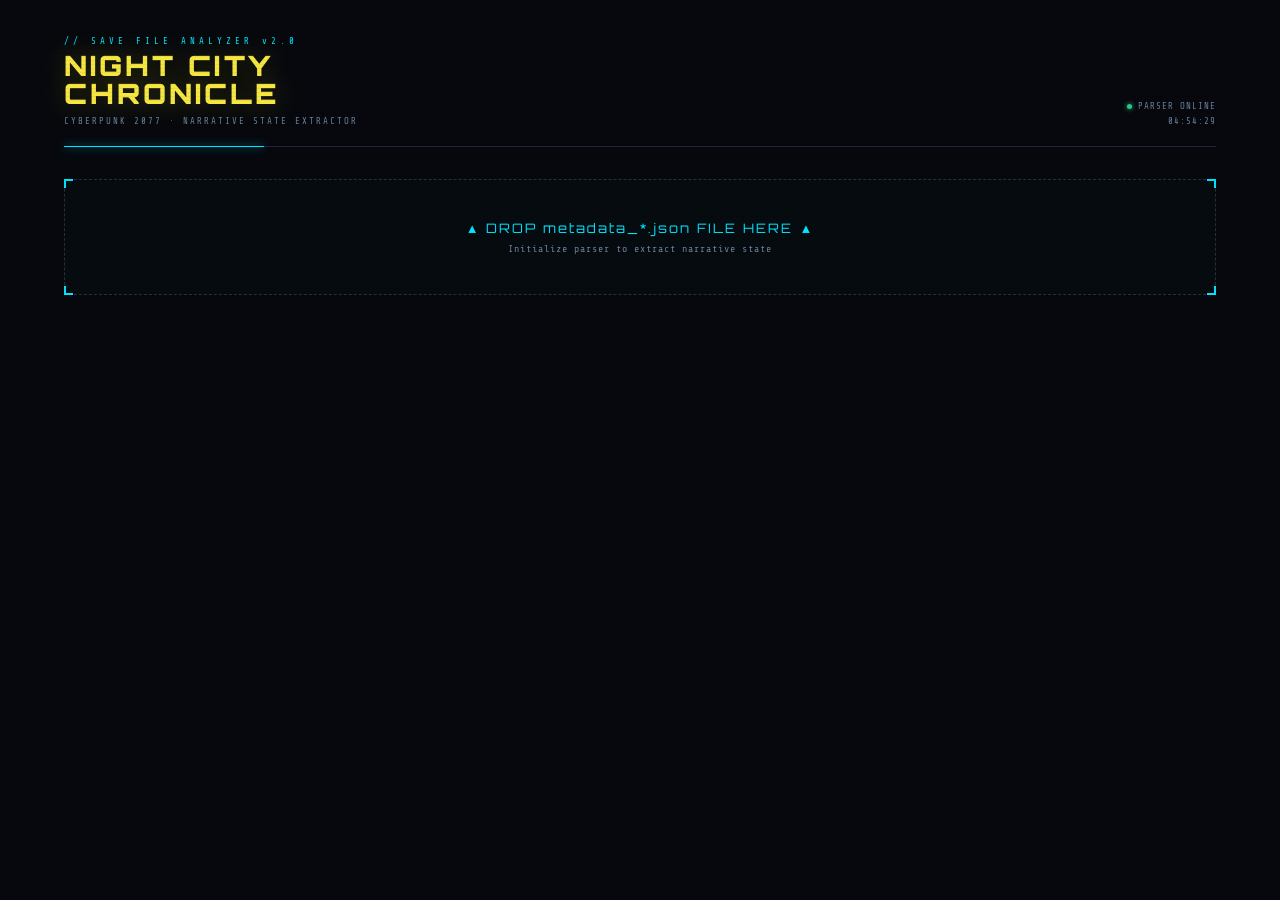
==== index.html @ f09ae823 "feat: implement Cyberpunk 2077 save file analyzer dashboard and narrative parser" ====
<!DOCTYPE html>
<html lang="en">
<head>
    <meta charset="UTF-8">
    <meta name="viewport" content="width=device-width, initial-scale=1.0">
    <title>Night City Chronicle — Save File Analyzer</title>
    <link rel="stylesheet" href="css/styles.css">
</head>
<body>
<div class="app">

  <!-- HEADER -->
  <div class="header">
    <div>
      <div class="logo-eyebrow">// SAVE FILE ANALYZER v2.0</div>
      <div class="logo-title">NIGHT CITY<br>CHRONICLE</div>
      <div class="logo-sub">CYBERPUNK 2077 · NARRATIVE STATE EXTRACTOR</div>
    </div>
    <div class="header-meta">
      <div class="meta-line"><span class="dot"></span> PARSER ONLINE</div>
      <div class="meta-line" id="clock">--:--:--</div>
    </div>
  </div>

  <!-- UPLOAD -->
  <div class="upload-zone" id="upload-zone">
    <div class="corner tl"></div><div class="corner tr"></div>
    <div class="corner bl"></div><div class="corner br"></div>
    <input type="file" id="file-input" accept=".json" style="display:none">
    <div class="upload-label">▲ DROP metadata_*.json FILE HERE ▲</div>
    <div class="upload-sub">Initialize parser to extract narrative state</div>
  </div>

  <!-- DASHBOARD -->
  <div id="dashboard">
    <div class="dash-grid">

      <!-- LEFT: portrait + stats -->
      <div class="left-col">

        <div class="card">
          <div class="portrait-wrap" id="portrait-wrap">
            <div class="portrait-placeholder" id="portrait-placeholder">
              <svg width="52" height="52" viewBox="0 0 52 52" fill="none" opacity=".15">
                <circle cx="26" cy="18" r="10" stroke="#C0D0E0" stroke-width="1.5"/>
                <path d="M6 48c0-11.046 8.954-20 20-20s20 8.954 20 20" stroke="#C0D0E0" stroke-width="1.5" stroke-linecap="round"/>
              </svg>
              <span>NO PORTRAIT FILE</span>
            </div>
            <img id="portrait-img" src="" alt="V" class="portrait-img">
          </div>
          <div id="ending-badge" class="ending-badge"></div>
        </div>

        <div class="card">
          <div class="card-head">
            <svg width="10" height="10" viewBox="0 0 10 10" fill="none"><rect x="1" y="1" width="8" height="8" stroke="currentColor" stroke-width="1"/><rect x="3" y="3" width="4" height="4" fill="currentColor" opacity=".4"/></svg>
            V's Profile
          </div>
          <div class="card-body">
            <div class="stat-row"><span class="stat-label">LIFEPATH</span>    <span class="stat-val" id="ui-lifepath">—</span></div>
            <div class="stat-row"><span class="stat-label">PLAYTIME</span>    <span class="stat-val" id="ui-playtime">—</span></div>
            <div class="stat-row"><span class="stat-label">LEVEL</span>       <span class="stat-val" id="ui-level">—</span></div>
            <div class="stat-row"><span class="stat-label">STREET CRED</span><span class="stat-val" id="ui-streetcred">—</span></div>
            <div class="stat-row"><span class="stat-label">DIFFICULTY</span> <span class="stat-val" id="ui-difficulty">—</span></div>
            <div class="stat-row"><span class="stat-label">PATCH</span>       <span class="stat-val" id="ui-patch">—</span></div>
          </div>
          <div class="quest-strip">
            <div class="qblock"><span class="qn" id="qn-main">—</span><span class="ql">MAIN</span></div>
            <div class="qblock"><span class="qn" id="qn-side">—</span><span class="ql">SIDE</span></div>
            <div class="qblock"><span class="qn" id="qn-gig">—</span><span class="ql">GIGS</span></div>
            <div class="qblock"><span class="qn" id="qn-ncpd">—</span><span class="ql">NCPD</span></div>
          </div>
        </div>

      </div><!-- /left-col -->

      <!-- RIGHT: narrative chronicle -->
      <div class="card">
        <div class="chronicle-head">
          <div class="chronicle-title">
            <svg width="10" height="10" viewBox="0 0 10 10" fill="none"><path d="M1 2h8M1 5h6M1 8h7" stroke="currentColor" stroke-width="1.2" stroke-linecap="round"/></svg>
            Narrative Chronicle
          </div>
          <div style="display:flex;align-items:center;gap:10px;flex-wrap:wrap">
            <div class="filters" id="filters">
              <button class="filter-pill active" data-tag="all">ALL</button>
              <button class="filter-pill" data-tag="lifepath">Lifepath</button>
              <button class="filter-pill" data-tag="romance">Romances</button>
              <button class="filter-pill" data-tag="death">Deaths</button>
              <button class="filter-pill" data-tag="choice">Choices</button>
              <button class="filter-pill" data-tag="ep1">Phantom Liberty</button>
              <button class="filter-pill" data-tag="side">Side Quests</button>
            </div>
            <span class="fact-count" id="fact-count"></span>
          </div>
        </div>
        <ul class="fact-list" id="ui-story-facts">
          <li class="empty-state">AWAITING SAVE FILE</li>
        </ul>
      </div>

    </div>

  </div><!-- /dashboard -->

</div><!-- /app -->

<script src="js/parser.js"></script>

<script>
// Global clock
const clockEl = document.getElementById('clock');
setInterval(() => { clockEl.textContent = new Date().toLocaleTimeString('en-GB') }, 1000);
</script>

</body>
</html>
---- css/styles.css ----
@import url('https://fonts.googleapis.com/css2?family=Share+Tech+Mono&family=Rajdhani:wght@400;600;700&family=Orbitron:wght@700;900&display=swap');

/* ─── TOKENS ──────────────────────────────────────────────────────────────── */
:root {
  --yellow:  #F5E642;
  --cyan:    #00E5FF;
  --red:     #FF2D55;
  --green:   #2DC78A;
  --purple:  #A78BFA;
  --orange:  #FF6B35;
  --pink:    #FF6B9D;
  --dark:    #06080D;
  --panel:   #0C1018;
  --panel2:  #0F1520;
  --border:  #1A2535;
  --border2: #243040;
  --text:    #6A7F97;
  --bright:  #C0D0E0;
  --dim:     #2A3A4A;
}

/* ─── RESET ───────────────────────────────────────────────────────────────── */
*,*::before,*::after { margin:0; padding:0; box-sizing:border-box }
html { scroll-behavior:smooth }
body {
  background: var(--dark);
  color: var(--bright);
  font-family: 'Rajdhani', sans-serif;
  min-height: 100vh;
  overflow-x: hidden;
}
/* scanlines */
body::before {
  content:''; position:fixed; inset:0; pointer-events:none; z-index:9000;
  background: repeating-linear-gradient(0deg,transparent,transparent 3px,rgba(0,0,0,.045) 3px,rgba(0,0,0,.045) 4px);
}

/* ─── LAYOUT ──────────────────────────────────────────────────────────────── */
.app { max-width:1200px; margin:0 auto; padding:36px 24px 80px }

/* ─── HEADER ──────────────────────────────────────────────────────────────── */
.header {
  display:flex; align-items:flex-end; justify-content:space-between;
  margin-bottom:32px; padding-bottom:20px;
  border-bottom:1px solid var(--border); position:relative;
}
.header::after {
  content:''; position:absolute; bottom:-1px; left:0;
  width:200px; height:1px;
  background:var(--cyan); box-shadow:0 0 8px var(--cyan);
}
.logo-eyebrow { font-family:'Share Tech Mono',monospace; font-size:9px; color:var(--cyan); letter-spacing:4px; margin-bottom:6px }
.logo-title   { font-family:'Orbitron',sans-serif; font-size:28px; font-weight:900; color:var(--yellow); letter-spacing:3px; line-height:1; text-shadow:0 0 28px rgba(245,230,66,.3) }
.logo-sub     { font-family:'Share Tech Mono',monospace; font-size:9px; color:var(--text); letter-spacing:2px; margin-top:8px }
.header-meta  { display:flex; flex-direction:column; align-items:flex-end; gap:5px }
.meta-line    { font-family:'Share Tech Mono',monospace; font-size:9px; color:var(--text); letter-spacing:1px; display:flex; align-items:center; gap:6px }
.dot          { width:5px; height:5px; border-radius:50%; background:var(--green); box-shadow:0 0 5px var(--green); animation:blink 2.4s ease-in-out infinite }
@keyframes blink { 0%,100%{opacity:1} 50%{opacity:.3} }

/* ─── UPLOAD ──────────────────────────────────────────────────────────────── */
.upload-zone {
  border:1px dashed var(--border2); padding:40px 32px; text-align:center;
  cursor:pointer; transition:all .3s ease; background:rgba(0,229,255,.012);
  margin-bottom:28px; position:relative;
}
.upload-zone:hover, .upload-zone.drag-over { border-color:var(--cyan); background:rgba(0,229,255,.035) }

/* Mini state after upload */
.upload-zone.mini {
  padding: 10px 24px;
  margin: 0 auto 32px;
  width: max-content;
  border: 1px solid var(--border2);
  background: var(--panel2);
  display: flex;
  align-items: center;
  justify-content: center;
  gap: 15px;
}
.upload-zone.mini:hover { border-color:var(--cyan); background:var(--panel) }
.upload-zone.mini .upload-label { font-size: 10px; letter-spacing: 1.5px; margin-bottom: 0; }
.upload-zone.mini .upload-sub { display: none; }
.upload-zone.mini .corner { display: none; }

.corner { position:absolute; width:9px; height:9px; border-color:var(--cyan); border-style:solid }
.corner.tl { top:-1px;    left:-1px;  border-width:2px 0 0 2px }
.corner.tr { top:-1px;    right:-1px; border-width:2px 2px 0 0 }
.corner.bl { bottom:-1px; left:-1px;  border-width:0 0 2px 2px }
.corner.br { bottom:-1px; right:-1px; border-width:0 2px 2px 0 }
.upload-label { font-family:'Orbitron',sans-serif; font-size:13px; letter-spacing:2px; color:var(--cyan) }
.upload-sub   { font-family:'Share Tech Mono',monospace; font-size:10px; color:var(--text); letter-spacing:1px; margin-top:7px }

/* ─── DASHBOARD ───────────────────────────────────────────────────────────── */
#dashboard { display:none }
@keyframes fadeUp { from{opacity:0;transform:translateY(10px)} to{opacity:1;transform:none} }
.fade-in { animation:fadeUp .35s ease forwards }

/* ─── DASH GRID: left 300px | right fluid ─────────────────────────────────── */
.dash-grid {
  display:grid;
  grid-template-columns:300px 1fr;
  gap:20px;
  align-items:start;
}

/* ─── CARD BASE ───────────────────────────────────────────────────────────── */
.card { background:var(--panel); border:1px solid var(--border); position:relative; margin-bottom:20px; }
.card::before { content:''; position:absolute; top:0; left:0; right:0; height:1px; background:var(--border2) }
.card-head {
  font-family:'Share Tech Mono',monospace; font-size:10px; letter-spacing:3px;
  color:var(--cyan); text-transform:uppercase;
  padding:14px 18px 12px; border-bottom:1px solid var(--border);
  display:flex; align-items:center; gap:8px;
}

/* ─── LEFT COLUMN ─────────────────────────────────────────────────────────── */
.left-col { display:flex; flex-direction:column; gap:20px }

/* portrait */
.portrait-wrap {
  height:260px; overflow:hidden; position:relative;
  background:linear-gradient(160deg,#0a1322 0%,#06080d 100%);
}
.portrait-img {
  width:100%; height:100%; object-fit:cover; object-position:center top;
  display:none; opacity:1; filter:saturate(.9) contrast(1.05);
}
.portrait-placeholder {
  width:100%; height:100%;
  display:flex; flex-direction:column; align-items:center; justify-content:center; gap:10px;
}
.portrait-placeholder span {
  font-family:'Share Tech Mono',monospace; font-size:9px;
  color:var(--dim); letter-spacing:2px;
}

/* ending badge — below portrait inside card */
.ending-badge {
  display:none;
  font-family:'Orbitron',sans-serif; font-size:10px; font-weight:700;
  letter-spacing:2px; padding:5px 14px;
  border:1px solid; text-transform:uppercase;
  margin:14px 18px 0;
}

/* stats */
.card-body { padding:14px 18px 4px }
.stat-row {
  display:flex; justify-content:space-between; align-items:center;
  font-family:'Share Tech Mono',monospace; font-size:11px;
  padding:6px 0; border-bottom:1px solid rgba(255,255,255,.04);
}
.stat-row:last-child { border-bottom:none }
.stat-label { color:var(--text); letter-spacing:1px }
.stat-val   { color:var(--yellow); letter-spacing:.5px }
.lp-corpo  { color:var(--orange) }
.lp-nomad  { color:var(--green) }
.lp-street { color:var(--yellow) }

/* quest strip */
.quest-strip {
  display:grid; grid-template-columns:repeat(4,1fr);
  border-top:1px solid var(--border); margin-top:6px;
}
.qblock { padding:10px 0; text-align:center; border-right:1px solid var(--border) }
.qblock:last-child { border-right:none }
.qn { font-family:'Orbitron',sans-serif; font-size:15px; font-weight:700; color:var(--cyan); display:block }
.ql { font-family:'Share Tech Mono',monospace; font-size:8px; color:var(--text); letter-spacing:1px; display:block; margin-top:2px }

/* ─── RIGHT COLUMN: CHRONICLE ─────────────────────────────────────────────── */
.chronicle-head {
  display:flex; align-items:center; justify-content:space-between;
  padding:14px 18px 12px; border-bottom:1px solid var(--border);
  gap:12px; flex-wrap:wrap;
}
.chronicle-title {
  font-family:'Share Tech Mono',monospace; font-size:10px;
  letter-spacing:3px; color:var(--cyan); text-transform:uppercase;
  display:flex; align-items:center; gap:8px; white-space:nowrap;
}

/* filter pills */
.filters { display:flex; gap:5px; flex-wrap:wrap }
.filter-pill {
  font-family:'Share Tech Mono',monospace; font-size:8px;
  letter-spacing:1.5px; padding:3px 9px;
  border:1px solid var(--border2); color:var(--text);
  background:transparent; cursor:pointer; transition:.15s;
  text-transform:uppercase;
}
.filter-pill:hover          { border-color:var(--cyan); color:var(--bright) }
.filter-pill.active         { border-color:var(--cyan); color:var(--cyan); background:rgba(0,229,255,.06) }

/* fact count badge */
.fact-count {
  font-family:'Share Tech Mono',monospace; font-size:9px;
  color:var(--text); letter-spacing:1px; padding:2px 8px;
  border:1px solid var(--border); display:none;
}

/* fact list */
.fact-list {
  list-style:none; padding:6px 0;
  max-height:500px; overflow-y:auto;
}
.fact-list::-webkit-scrollbar { width:3px }
.fact-list::-webkit-scrollbar-thumb { background:var(--border2) }

.fact-item {
  display:flex; align-items:flex-start; gap:14px;
  padding:12px 18px; border-bottom:1px solid rgba(255,255,255,.03);
  transition:.12s;
}
.fact-item:last-child { border-bottom:none }
.fact-item:hover { background:rgba(255,255,255,.018) }
.fact-item.hidden { display:none }

/* icon box — border + bg color by tag */
.fact-icon-box {
  width:30px; height:30px; flex-shrink:0;
  display:flex; align-items:center; justify-content:center;
  border:1px solid; border-radius:2px; margin-top:1px;
}
.fact-item[data-tag="lifepath"] .fact-icon-box { border-color:rgba(255,107,53,.4);  background:rgba(255,107,53,.07) }
.fact-item[data-tag="romance"]  .fact-icon-box { border-color:rgba(255,107,157,.4); background:rgba(255,107,157,.07) }
.fact-item[data-tag="death"]    .fact-icon-box { border-color:rgba(255,45,85,.4);   background:rgba(255,45,85,.07) }
.fact-item[data-tag="choice"]   .fact-icon-box { border-color:rgba(0,229,255,.25);  background:rgba(0,229,255,.05) }
.fact-item[data-tag="ep1"]      .fact-icon-box { border-color:rgba(167,139,250,.4); background:rgba(167,139,250,.07) }
.fact-item[data-tag="side"]     .fact-icon-box { border-color:rgba(45,199,138,.3);  background:rgba(45,199,138,.05) }

.fact-label { font-size:14px; font-weight:600; color:var(--bright); line-height:1.35 }
.fact-cat   { font-family:'Share Tech Mono',monospace; font-size:8px; color:var(--text); letter-spacing:1.5px; text-transform:uppercase; margin-top:3px; display:block }

.empty-state {
  padding:48px 18px; text-align:center;
  font-family:'Share Tech Mono',monospace; font-size:10px;
  color:var(--dim); letter-spacing:2px;
}

/* ─── RESPONSIVE ──────────────────────────────────────────────────────────── */
@media(max-width:820px) {
  .dash-grid { grid-template-columns:1fr }
  .portrait-wrap { height:200px }
  .header-meta { display:none }
  .chronicle-head { flex-direction:column; align-items:flex-start }
}
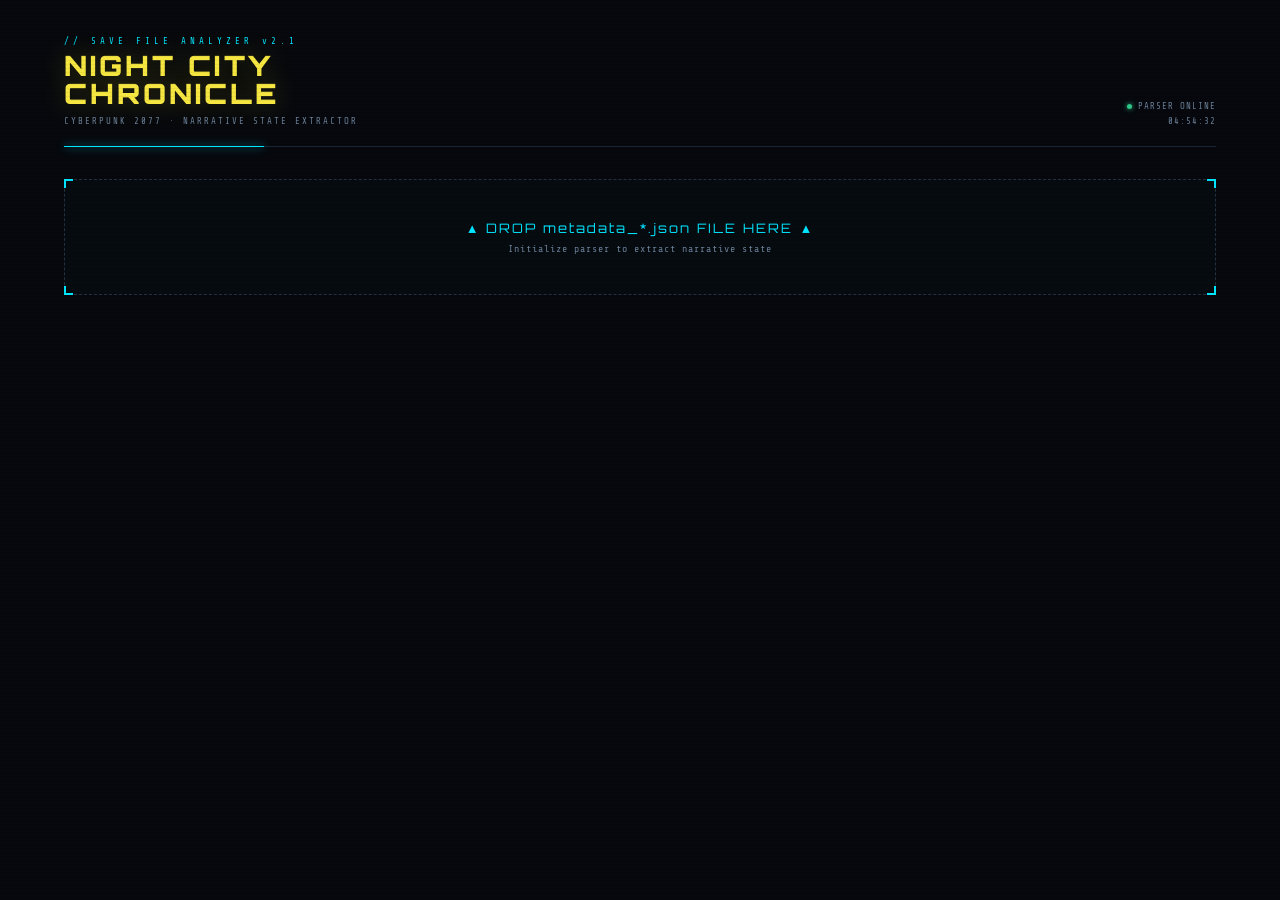
==== commit a5ad2921: "refactor: restructure dashboard layout and add initial parser and metadata files" ====
--- a/index.html
+++ b/index.html
@@ -12,7 +12,7 @@
   <!-- HEADER -->
   <div class="header">
     <div>
-      <div class="logo-eyebrow">// SAVE FILE ANALYZER v2.0</div>
+      <div class="logo-eyebrow">// SAVE FILE ANALYZER v2.1</div>
       <div class="logo-title">NIGHT CITY<br>CHRONICLE</div>
       <div class="logo-sub">CYBERPUNK 2077 · NARRATIVE STATE EXTRACTOR</div>
     </div>
@@ -35,9 +35,8 @@
   <div id="dashboard">
     <div class="dash-grid">
 
-      <!-- LEFT: portrait + stats -->
+      <!-- LEFT: portrait -->
       <div class="left-col">
-
         <div class="card">
           <div class="portrait-wrap" id="portrait-wrap">
             <div class="portrait-placeholder" id="portrait-placeholder">
@@ -49,57 +48,77 @@
             </div>
             <img id="portrait-img" src="" alt="V" class="portrait-img">
           </div>
-          <div id="ending-badge" class="ending-badge"></div>
         </div>
+      </div><!-- /left-col -->
 
+      <!-- RIGHT: Profile + Quests -->
+      <div class="right-col">
         <div class="card">
           <div class="card-head">
             <svg width="10" height="10" viewBox="0 0 10 10" fill="none"><rect x="1" y="1" width="8" height="8" stroke="currentColor" stroke-width="1"/><rect x="3" y="3" width="4" height="4" fill="currentColor" opacity=".4"/></svg>
             V's Profile
           </div>
           <div class="card-body">
-            <div class="stat-row"><span class="stat-label">LIFEPATH</span>    <span class="stat-val" id="ui-lifepath">—</span></div>
-            <div class="stat-row"><span class="stat-label">PLAYTIME</span>    <span class="stat-val" id="ui-playtime">—</span></div>
-            <div class="stat-row"><span class="stat-label">LEVEL</span>       <span class="stat-val" id="ui-level">—</span></div>
-            <div class="stat-row"><span class="stat-label">STREET CRED</span><span class="stat-val" id="ui-streetcred">—</span></div>
-            <div class="stat-row"><span class="stat-label">DIFFICULTY</span> <span class="stat-val" id="ui-difficulty">—</span></div>
-            <div class="stat-row"><span class="stat-label">PATCH</span>       <span class="stat-val" id="ui-patch">—</span></div>
-          </div>
-          <div class="quest-strip">
-            <div class="qblock"><span class="qn" id="qn-main">—</span><span class="ql">MAIN</span></div>
-            <div class="qblock"><span class="qn" id="qn-side">—</span><span class="ql">SIDE</span></div>
-            <div class="qblock"><span class="qn" id="qn-gig">—</span><span class="ql">GIGS</span></div>
-            <div class="qblock"><span class="qn" id="qn-ncpd">—</span><span class="ql">NCPD</span></div>
+            <div class="profile-stats-grid">
+                <div class="stat-row"><span class="stat-label">LIFEPATH</span>    <span class="stat-val" id="ui-lifepath">—</span></div>
+                <div class="stat-row"><span class="stat-label">PLAYTIME</span>    <span class="stat-val" id="ui-playtime">—</span></div>
+                <div class="stat-row"><span class="stat-label">LEVEL</span>       <span class="stat-val" id="ui-level">—</span></div>
+                <div class="stat-row"><span class="stat-label">STREET CRED</span><span class="stat-val" id="ui-streetcred">—</span></div>
+                <div class="stat-row"><span class="stat-label">DIFFICULTY</span> <span class="stat-val" id="ui-difficulty">—</span></div>
+                <div class="stat-row"><span class="stat-label">PATCH</span>       <span class="stat-val" id="ui-patch">—</span></div>
+            </div>
+
+            <!-- ENDING SECTION (Dynamic stack of cards) -->
+            <div id="ending-badge" class="ending-badge"></div>
+
+            <!-- QUEST STATS CARDS (2x2 Grid) -->
+            <div class="quest-stats-grid">
+                <div class="quest-mini-card">
+                    <span class="ql">MAIN QUEST</span>
+                    <span class="qn" id="qn-main">—</span>
+                </div>
+                <div class="quest-mini-card">
+                    <span class="ql">SIDE QUESTS</span>
+                    <span class="qn" id="qn-side">—</span>
+                </div>
+                <div class="quest-mini-card">
+                    <span class="ql">GIGS</span>
+                    <span class="qn" id="qn-gig">—</span>
+                </div>
+                <div class="quest-mini-card">
+                    <span class="ql">NCPD SCANNER</span>
+                    <span class="qn" id="qn-ncpd">—</span>
+                </div>
+            </div>
           </div>
         </div>
+      </div><!-- /right-col -->
 
-      </div><!-- /left-col -->
+    </div><!-- /dash-grid -->
 
-      <!-- RIGHT: narrative chronicle -->
-      <div class="card">
+    <!-- FULL WIDTH BOTTOM: narrative chronicle -->
+    <div class="card chronicle-card">
         <div class="chronicle-head">
-          <div class="chronicle-title">
+            <div class="chronicle-title">
             <svg width="10" height="10" viewBox="0 0 10 10" fill="none"><path d="M1 2h8M1 5h6M1 8h7" stroke="currentColor" stroke-width="1.2" stroke-linecap="round"/></svg>
             Narrative Chronicle
-          </div>
-          <div style="display:flex;align-items:center;gap:10px;flex-wrap:wrap">
+            </div>
+            <div style="display:flex;align-items:center;gap:10px;flex-wrap:wrap">
             <div class="filters" id="filters">
-              <button class="filter-pill active" data-tag="all">ALL</button>
-              <button class="filter-pill" data-tag="lifepath">Lifepath</button>
-              <button class="filter-pill" data-tag="romance">Romances</button>
-              <button class="filter-pill" data-tag="death">Deaths</button>
-              <button class="filter-pill" data-tag="choice">Choices</button>
-              <button class="filter-pill" data-tag="ep1">Phantom Liberty</button>
-              <button class="filter-pill" data-tag="side">Side Quests</button>
+                <button class="filter-pill active" data-tag="all">ALL</button>
+                <button class="filter-pill" data-tag="lifepath">Lifepath</button>
+                <button class="filter-pill" data-tag="romance">Romances</button>
+                <button class="filter-pill" data-tag="death">Deaths</button>
+                <button class="filter-pill" data-tag="choice">Choices</button>
+                <button class="filter-pill" data-tag="ep1">Phantom Liberty</button>
+                <button class="filter-pill" data-tag="side">Side Quests</button>
             </div>
             <span class="fact-count" id="fact-count"></span>
-          </div>
+            </div>
         </div>
         <ul class="fact-list" id="ui-story-facts">
-          <li class="empty-state">AWAITING SAVE FILE</li>
+            <li class="empty-state">AWAITING SAVE FILE</li>
         </ul>
-      </div>
-
     </div>
 
   </div><!-- /dashboard -->
--- a/css/styles.css
+++ b/css/styles.css
@@ -99,12 +99,18 @@
 .dash-grid {
   display:grid;
   grid-template-columns:300px 1fr;
-  gap:20px;
-  align-items:start;
+  gap:24px;
+  align-items:stretch; /* Match heights */
+  margin-bottom: 24px;
 }
 
 /* ─── CARD BASE ───────────────────────────────────────────────────────────── */
-.card { background:var(--panel); border:1px solid var(--border); position:relative; margin-bottom:20px; }
+.card {
+    background:var(--panel); border:1px solid var(--border);
+    position:relative; margin-bottom:0; /* using gaps instead */
+    display: flex; flex-direction: column;
+    height: 100%;
+}
 .card::before { content:''; position:absolute; top:0; left:0; right:0; height:1px; background:var(--border2) }
 .card-head {
   font-family:'Share Tech Mono',monospace; font-size:10px; letter-spacing:3px;
@@ -113,13 +119,18 @@
   display:flex; align-items:center; gap:8px;
 }
 
-/* ─── LEFT COLUMN ─────────────────────────────────────────────────────────── */
-.left-col { display:flex; flex-direction:column; gap:20px }
+/* ─── LEFT/RIGHT COLUMNS ─────────────────────────────────────────────────── */
+.left-col, .right-col {
+    display: flex;
+    flex-direction: column;
+    height: 100%;
+}
 
 /* portrait */
 .portrait-wrap {
-  height:260px; overflow:hidden; position:relative;
+  flex-grow: 1; overflow:hidden; position:relative;
   background:linear-gradient(160deg,#0a1322 0%,#06080d 100%);
+  min-height: 260px;
 }
 .portrait-img {
   width:100%; height:100%; object-fit:cover; object-position:center top;
@@ -134,17 +145,41 @@
   color:var(--dim); letter-spacing:2px;
 }
 
-/* ending badge — below portrait inside card */
+/* ending cards list */
 .ending-badge {
   display:none;
-  font-family:'Orbitron',sans-serif; font-size:10px; font-weight:700;
-  letter-spacing:2px; padding:5px 14px;
-  border:1px solid; text-transform:uppercase;
-  margin:14px 18px 0;
+  flex-direction: column;
+  gap: 10px;
+  margin: 10px 0 20px;
+}
+.ending-entry {
+  background: rgba(255, 255, 255, .02);
+  border: 1px solid var(--border2);
+  padding: 12px 16px;
+  display: flex;
+  flex-direction: column;
+  gap: 6px;
+  transition: .2s;
+}
+.ending-entry:hover {
+  background: rgba(255, 255, 255, .04);
+}
+.ending-entry .ql {
+  font-family:'Share Tech Mono',monospace; font-size:9px; color:var(--text); letter-spacing:2px;
+}
+.ending-name {
+  font-family:'Orbitron',sans-serif; font-size:13px; font-weight:700;
+  letter-spacing:1px; text-transform:uppercase;
 }
 
 /* stats */
-.card-body { padding:14px 18px 4px }
+.card-body { padding:14px 18px 18px }
+.profile-stats-grid {
+    display: grid;
+    grid-template-columns: 1fr 1fr;
+    gap: 0 30px;
+    margin-bottom: 20px;
+}
 .stat-row {
   display:flex; justify-content:space-between; align-items:center;
   font-family:'Share Tech Mono',monospace; font-size:11px;
@@ -157,17 +192,40 @@
 .lp-nomad  { color:var(--green) }
 .lp-street { color:var(--yellow) }
 
-/* quest strip */
-.quest-strip {
-  display:grid; grid-template-columns:repeat(4,1fr);
-  border-top:1px solid var(--border); margin-top:6px;
-}
-.qblock { padding:10px 0; text-align:center; border-right:1px solid var(--border) }
-.qblock:last-child { border-right:none }
-.qn { font-family:'Orbitron',sans-serif; font-size:15px; font-weight:700; color:var(--cyan); display:block }
-.ql { font-family:'Share Tech Mono',monospace; font-size:8px; color:var(--text); letter-spacing:1px; display:block; margin-top:2px }
+/* quest cards (2x2 grid) */
+.quest-stats-grid {
+    display: grid;
+    grid-template-columns: 1fr 1fr;
+    gap: 12px;
+    margin-top: 10px;
+}
+.quest-mini-card {
+    background: rgba(255, 255, 255, .03);
+    border: 1px solid var(--border);
+    padding: 12px 14px;
+    display: flex;
+    flex-direction: column;
+    justify-content: center;
+    transition: .2s;
+    position: relative;
+}
+.quest-mini-card:hover {
+    background: rgba(255, 255, 255, .05);
+    border-color: var(--cyan);
+}
+.quest-mini-card .ql {
+    font-family:'Share Tech Mono',monospace; font-size:9px; color:var(--text); letter-spacing:1px;
+    margin-bottom: 6px; text-transform: uppercase;
+}
+.quest-mini-card .qn {
+    font-family:'Orbitron',sans-serif; font-size:22px; font-weight:700; color:var(--cyan);
+    line-height: 1;
+}
 
 /* ─── RIGHT COLUMN: CHRONICLE ─────────────────────────────────────────────── */
+.chronicle-card {
+    margin-top: 24px;
+}
 .chronicle-head {
   display:flex; align-items:center; justify-content:space-between;
   padding:14px 18px 12px; border-bottom:1px solid var(--border);
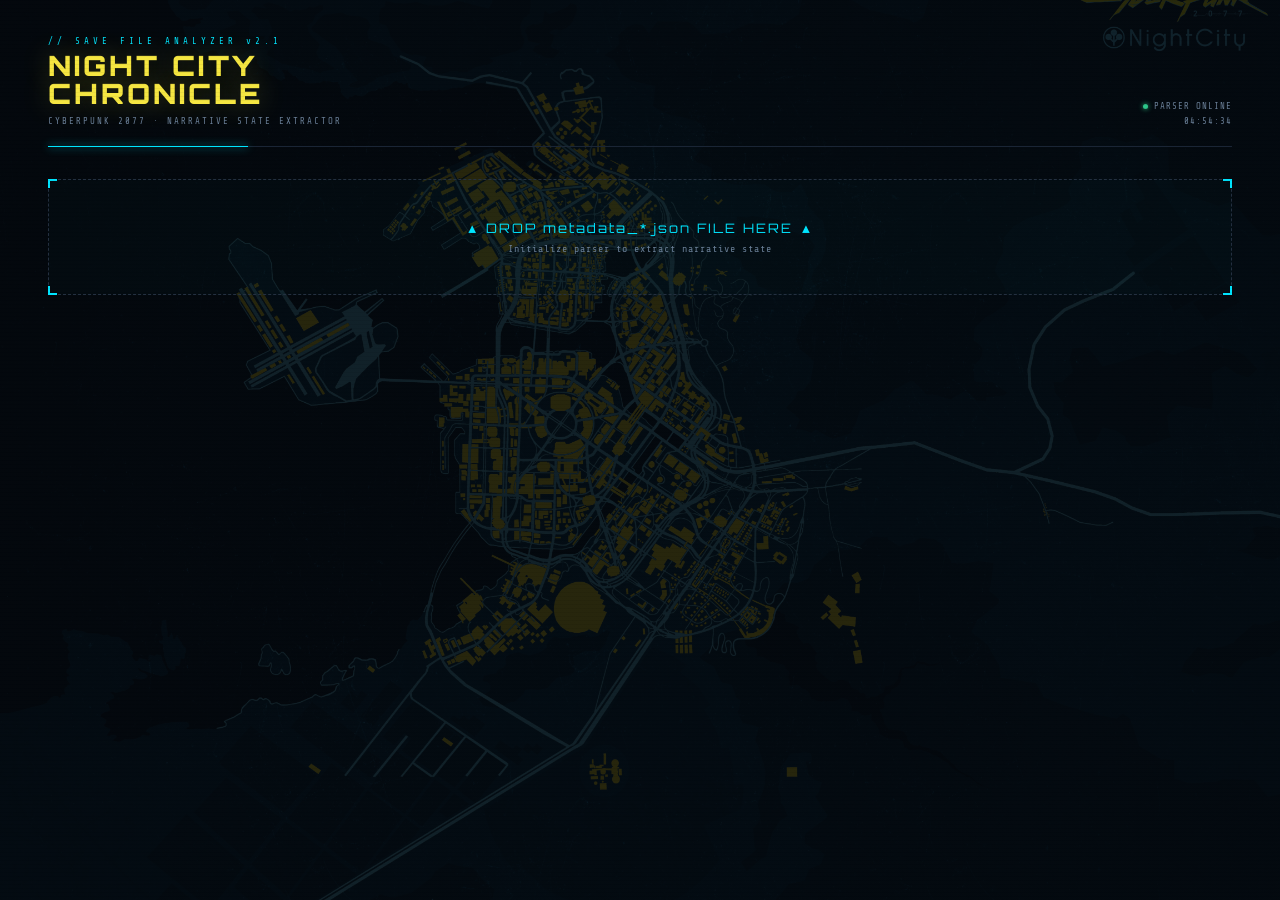
==== commit 2718f41d: "feat: implement initial UI structure and parser logic for Cyberpunk 2077 save file analyzer" ====
--- a/index.html
+++ b/index.html
@@ -101,24 +101,51 @@
         <div class="chronicle-head">
             <div class="chronicle-title">
             <svg width="10" height="10" viewBox="0 0 10 10" fill="none"><path d="M1 2h8M1 5h6M1 8h7" stroke="currentColor" stroke-width="1.2" stroke-linecap="round"/></svg>
-            Narrative Chronicle
+            Story Timeline Matrix
             </div>
-            <div style="display:flex;align-items:center;gap:10px;flex-wrap:wrap">
-            <div class="filters" id="filters">
-                <button class="filter-pill active" data-tag="all">ALL</button>
-                <button class="filter-pill" data-tag="lifepath">Lifepath</button>
-                <button class="filter-pill" data-tag="romance">Romances</button>
-                <button class="filter-pill" data-tag="death">Deaths</button>
-                <button class="filter-pill" data-tag="choice">Choices</button>
-                <button class="filter-pill" data-tag="ep1">Phantom Liberty</button>
-                <button class="filter-pill" data-tag="side">Side Quests</button>
-            </div>
-            <span class="fact-count" id="fact-count"></span>
+            <div class="view-tabs">
+                <button class="view-tab active" data-view="flowchart">Flowchart</button>
+                <button class="view-tab" data-view="list">Chronicle</button>
             </div>
         </div>
-        <ul class="fact-list" id="ui-story-facts">
-            <li class="empty-state">AWAITING SAVE FILE</li>
-        </ul>
+        <!-- VIEW 1: DBH FLOWCHART -->
+        <div id="view-flowchart" class="dbh-timeline-wrapper">
+            <div class="dbh-header">
+                <div class="dbh-completion" id="dbh-completion">0% NARRATIVE COMPLETE</div>
+                <div class="dbh-header-title">MAIN STORYLINE</div>
+                <div class="dbh-stats-bar">
+                    <div class="dbh-stat-block">ACTS <span>03</span></div>
+                    <div class="dbh-stat-block">CRITICAL PATH <span id="dbh-path-count">0</span></div>
+                    <div class="dbh-stat-block">ENDINGS <span id="dbh-ending-count">0</span></div>
+                </div>
+            </div>
+            
+            <div id="dbh-canvas" class="dbh-canvas">
+                <!-- Dynamically injected -->
+                <div class="empty-state">AWAITING SAVE DATA...</div>
+            </div>
+        </div>
+
+        <!-- VIEW 2: ORIGINAL LIST -->
+        <div id="view-list" style="display:none">
+            <div class="chronicle-head" style="border-top:none; background: rgba(255,255,255,0.01)">
+                <div style="display:flex;align-items:center;gap:10px;flex-wrap:wrap">
+                <div class="filters" id="filters">
+                    <button class="filter-pill active" data-tag="all">ALL</button>
+                    <button class="filter-pill" data-tag="lifepath">Lifepath</button>
+                    <button class="filter-pill" data-tag="romance">Romances</button>
+                    <button class="filter-pill" data-tag="death">Deaths</button>
+                    <button class="filter-pill" data-tag="choice">Choices</button>
+                    <button class="filter-pill" data-tag="ep1">Phantom Liberty</button>
+                    <button class="filter-pill" data-tag="side">Side Quests</button>
+                </div>
+                <span class="fact-count" id="fact-count"></span>
+                </div>
+            </div>
+            <ul class="fact-list" id="ui-story-facts">
+                <li class="empty-state">AWAITING SAVE FILE</li>
+            </ul>
+        </div>
     </div>
 
   </div><!-- /dashboard -->
--- a/css/styles.css
+++ b/css/styles.css
@@ -2,68 +2,181 @@
 
 /* ─── TOKENS ──────────────────────────────────────────────────────────────── */
 :root {
-  --yellow:  #F5E642;
-  --cyan:    #00E5FF;
-  --red:     #FF2D55;
-  --green:   #2DC78A;
-  --purple:  #A78BFA;
-  --orange:  #FF6B35;
-  --pink:    #FF6B9D;
-  --dark:    #06080D;
-  --panel:   #0C1018;
-  --panel2:  #0F1520;
-  --border:  #1A2535;
+  --yellow: #F5E642;
+  --cyan: #00E5FF;
+  --red: #FF2D55;
+  --green: #2DC78A;
+  --purple: #A78BFA;
+  --orange: #FF6B35;
+  --pink: #FF6B9D;
+  --dark: #06080D;
+  --panel: #0C1018;
+  --panel2: #0F1520;
+  --border: #1A2535;
   --border2: #243040;
-  --text:    #6A7F97;
-  --bright:  #C0D0E0;
-  --dim:     #2A3A4A;
+  --text: #6A7F97;
+  --bright: #C0D0E0;
+  --dim: #2A3A4A;
+
+  /* DBH Specific Flowchart Tokens */
+  --dbh-active-bg: #061A2A;
+  --dbh-active-border: #00E5FF;
+  --dbh-active-text: #00E5FF;
+  --dbh-dim-bg: transparent;
+  --dbh-dim-border: #2A3A4A;
+  --dbh-dim-text: #6A7F97;
+  --dbh-fail-bg: rgba(255, 45, 85, 0.1);
+  --dbh-fail-border: #FF2D55;
+  --dbh-fail-text: #FF2D55;
 }
 
 /* ─── RESET ───────────────────────────────────────────────────────────────── */
-*,*::before,*::after { margin:0; padding:0; box-sizing:border-box }
-html { scroll-behavior:smooth }
+*,
+*::before,
+*::after {
+  margin: 0;
+  padding: 0;
+  box-sizing: border-box
+}
+
+html {
+  scroll-behavior: smooth
+}
+
 body {
-  background: var(--dark);
-  color: var(--bright);
-  font-family: 'Rajdhani', sans-serif;
+  margin: 0;
+  padding: 0;
   min-height: 100vh;
+  background-color: var(--dark);
+  background-image: linear-gradient(rgba(4, 7, 12, 0.85), rgba(4, 7, 12, 0.85)), url('../img/lhfjm9xd0jg51.jpg');
+  background-size: cover;
+  background-position: center;
+  background-attachment: fixed;
+  color: var(--text);
+  font-family: 'Segoe UI', Roboto, Helvetica, Arial, sans-serif;
   overflow-x: hidden;
 }
+
 /* scanlines */
 body::before {
-  content:''; position:fixed; inset:0; pointer-events:none; z-index:9000;
-  background: repeating-linear-gradient(0deg,transparent,transparent 3px,rgba(0,0,0,.045) 3px,rgba(0,0,0,.045) 4px);
+  content: '';
+  position: fixed;
+  inset: 0;
+  pointer-events: none;
+  z-index: 9000;
+  background: repeating-linear-gradient(0deg, transparent, transparent 3px, rgba(0, 0, 0, .045) 3px, rgba(0, 0, 0, .045) 4px);
 }
 
 /* ─── LAYOUT ──────────────────────────────────────────────────────────────── */
-.app { max-width:1200px; margin:0 auto; padding:36px 24px 80px }
+.app {
+  max-width: 100%;
+  margin: 0;
+  padding: 36px 48px 80px
+}
 
 /* ─── HEADER ──────────────────────────────────────────────────────────────── */
 .header {
-  display:flex; align-items:flex-end; justify-content:space-between;
-  margin-bottom:32px; padding-bottom:20px;
-  border-bottom:1px solid var(--border); position:relative;
-}
+  display: flex;
+  align-items: flex-end;
+  justify-content: space-between;
+  margin-bottom: 32px;
+  padding-bottom: 20px;
+  border-bottom: 1px solid var(--border);
+  position: relative;
+}
+
 .header::after {
-  content:''; position:absolute; bottom:-1px; left:0;
-  width:200px; height:1px;
-  background:var(--cyan); box-shadow:0 0 8px var(--cyan);
-}
-.logo-eyebrow { font-family:'Share Tech Mono',monospace; font-size:9px; color:var(--cyan); letter-spacing:4px; margin-bottom:6px }
-.logo-title   { font-family:'Orbitron',sans-serif; font-size:28px; font-weight:900; color:var(--yellow); letter-spacing:3px; line-height:1; text-shadow:0 0 28px rgba(245,230,66,.3) }
-.logo-sub     { font-family:'Share Tech Mono',monospace; font-size:9px; color:var(--text); letter-spacing:2px; margin-top:8px }
-.header-meta  { display:flex; flex-direction:column; align-items:flex-end; gap:5px }
-.meta-line    { font-family:'Share Tech Mono',monospace; font-size:9px; color:var(--text); letter-spacing:1px; display:flex; align-items:center; gap:6px }
-.dot          { width:5px; height:5px; border-radius:50%; background:var(--green); box-shadow:0 0 5px var(--green); animation:blink 2.4s ease-in-out infinite }
-@keyframes blink { 0%,100%{opacity:1} 50%{opacity:.3} }
+  content: '';
+  position: absolute;
+  bottom: -1px;
+  left: 0;
+  width: 200px;
+  height: 1px;
+  background: var(--cyan);
+  box-shadow: 0 0 8px var(--cyan);
+}
+
+.logo-eyebrow {
+  font-family: 'Share Tech Mono', monospace;
+  font-size: 9px;
+  color: var(--cyan);
+  letter-spacing: 4px;
+  margin-bottom: 6px
+}
+
+.logo-title {
+  font-family: 'Orbitron', sans-serif;
+  font-size: 28px;
+  font-weight: 900;
+  color: var(--yellow);
+  letter-spacing: 3px;
+  line-height: 1;
+  text-shadow: 0 0 28px rgba(245, 230, 66, .3)
+}
+
+.logo-sub {
+  font-family: 'Share Tech Mono', monospace;
+  font-size: 9px;
+  color: var(--text);
+  letter-spacing: 2px;
+  margin-top: 8px
+}
+
+.header-meta {
+  display: flex;
+  flex-direction: column;
+  align-items: flex-end;
+  gap: 5px
+}
+
+.meta-line {
+  font-family: 'Share Tech Mono', monospace;
+  font-size: 9px;
+  color: var(--text);
+  letter-spacing: 1px;
+  display: flex;
+  align-items: center;
+  gap: 6px
+}
+
+.dot {
+  width: 5px;
+  height: 5px;
+  border-radius: 50%;
+  background: var(--green);
+  box-shadow: 0 0 5px var(--green);
+  animation: blink 2.4s ease-in-out infinite
+}
+
+@keyframes blink {
+
+  0%,
+  100% {
+    opacity: 1
+  }
+
+  50% {
+    opacity: .3
+  }
+}
 
 /* ─── UPLOAD ──────────────────────────────────────────────────────────────── */
 .upload-zone {
-  border:1px dashed var(--border2); padding:40px 32px; text-align:center;
-  cursor:pointer; transition:all .3s ease; background:rgba(0,229,255,.012);
-  margin-bottom:28px; position:relative;
-}
-.upload-zone:hover, .upload-zone.drag-over { border-color:var(--cyan); background:rgba(0,229,255,.035) }
+  border: 1px dashed var(--border2);
+  padding: 40px 32px;
+  text-align: center;
+  cursor: pointer;
+  transition: all .3s ease;
+  background: rgba(0, 229, 255, .012);
+  margin-bottom: 28px;
+  position: relative;
+}
+
+.upload-zone:hover,
+.upload-zone.drag-over {
+  border-color: var(--cyan);
+  background: rgba(0, 229, 255, .035)
+}
 
 /* Mini state after upload */
 .upload-zone.mini {
@@ -77,81 +190,191 @@
   justify-content: center;
   gap: 15px;
 }
-.upload-zone.mini:hover { border-color:var(--cyan); background:var(--panel) }
-.upload-zone.mini .upload-label { font-size: 10px; letter-spacing: 1.5px; margin-bottom: 0; }
-.upload-zone.mini .upload-sub { display: none; }
-.upload-zone.mini .corner { display: none; }
-
-.corner { position:absolute; width:9px; height:9px; border-color:var(--cyan); border-style:solid }
-.corner.tl { top:-1px;    left:-1px;  border-width:2px 0 0 2px }
-.corner.tr { top:-1px;    right:-1px; border-width:2px 2px 0 0 }
-.corner.bl { bottom:-1px; left:-1px;  border-width:0 0 2px 2px }
-.corner.br { bottom:-1px; right:-1px; border-width:0 2px 2px 0 }
-.upload-label { font-family:'Orbitron',sans-serif; font-size:13px; letter-spacing:2px; color:var(--cyan) }
-.upload-sub   { font-family:'Share Tech Mono',monospace; font-size:10px; color:var(--text); letter-spacing:1px; margin-top:7px }
+
+.upload-zone.mini:hover {
+  border-color: var(--cyan);
+  background: var(--panel)
+}
+
+.upload-zone.mini .upload-label {
+  font-size: 10px;
+  letter-spacing: 1.5px;
+  margin-bottom: 0;
+}
+
+.upload-zone.mini .upload-sub {
+  display: none;
+}
+
+.upload-zone.mini .corner {
+  display: none;
+}
+
+.corner {
+  position: absolute;
+  width: 9px;
+  height: 9px;
+  border-color: var(--cyan);
+  border-style: solid
+}
+
+.corner.tl {
+  top: -1px;
+  left: -1px;
+  border-width: 2px 0 0 2px
+}
+
+.corner.tr {
+  top: -1px;
+  right: -1px;
+  border-width: 2px 2px 0 0
+}
+
+.corner.bl {
+  bottom: -1px;
+  left: -1px;
+  border-width: 0 0 2px 2px
+}
+
+.corner.br {
+  bottom: -1px;
+  right: -1px;
+  border-width: 0 2px 2px 0
+}
+
+.upload-label {
+  font-family: 'Orbitron', sans-serif;
+  font-size: 13px;
+  letter-spacing: 2px;
+  color: var(--cyan)
+}
+
+.upload-sub {
+  font-family: 'Share Tech Mono', monospace;
+  font-size: 10px;
+  color: var(--text);
+  letter-spacing: 1px;
+  margin-top: 7px
+}
 
 /* ─── DASHBOARD ───────────────────────────────────────────────────────────── */
-#dashboard { display:none }
-@keyframes fadeUp { from{opacity:0;transform:translateY(10px)} to{opacity:1;transform:none} }
-.fade-in { animation:fadeUp .35s ease forwards }
+#dashboard {
+  display: none
+}
+
+@keyframes fadeUp {
+  from {
+    opacity: 0;
+    transform: translateY(10px)
+  }
+
+  to {
+    opacity: 1;
+    transform: none
+  }
+}
+
+.fade-in {
+  animation: fadeUp .35s ease forwards
+}
 
 /* ─── DASH GRID: left 300px | right fluid ─────────────────────────────────── */
 .dash-grid {
-  display:grid;
-  grid-template-columns:300px 1fr;
-  gap:24px;
-  align-items:stretch; /* Match heights */
+  display: grid;
+  grid-template-columns: 300px 1fr;
+  gap: 24px;
+  align-items: stretch;
+  /* Match heights */
   margin-bottom: 24px;
 }
 
 /* ─── CARD BASE ───────────────────────────────────────────────────────────── */
 .card {
-    background:var(--panel); border:1px solid var(--border);
-    position:relative; margin-bottom:0; /* using gaps instead */
-    display: flex; flex-direction: column;
-    height: 100%;
-}
-.card::before { content:''; position:absolute; top:0; left:0; right:0; height:1px; background:var(--border2) }
+  background: var(--panel);
+  border: 1px solid var(--border);
+  position: relative;
+  margin-bottom: 0;
+  /* using gaps instead */
+  display: flex;
+  flex-direction: column;
+  height: 100%;
+}
+
+.card::before {
+  content: '';
+  position: absolute;
+  top: 0;
+  left: 0;
+  right: 0;
+  height: 1px;
+  background: var(--border2)
+}
+
 .card-head {
-  font-family:'Share Tech Mono',monospace; font-size:10px; letter-spacing:3px;
-  color:var(--cyan); text-transform:uppercase;
-  padding:14px 18px 12px; border-bottom:1px solid var(--border);
-  display:flex; align-items:center; gap:8px;
+  font-family: 'Share Tech Mono', monospace;
+  font-size: 10px;
+  letter-spacing: 3px;
+  color: var(--cyan);
+  text-transform: uppercase;
+  padding: 14px 18px 12px;
+  border-bottom: 1px solid var(--border);
+  display: flex;
+  align-items: center;
+  gap: 8px;
 }
 
 /* ─── LEFT/RIGHT COLUMNS ─────────────────────────────────────────────────── */
-.left-col, .right-col {
-    display: flex;
-    flex-direction: column;
-    height: 100%;
+.left-col,
+.right-col {
+  display: flex;
+  flex-direction: column;
+  height: 100%;
 }
 
 /* portrait */
 .portrait-wrap {
-  flex-grow: 1; overflow:hidden; position:relative;
-  background:linear-gradient(160deg,#0a1322 0%,#06080d 100%);
+  flex-grow: 1;
+  overflow: hidden;
+  position: relative;
+  background: linear-gradient(160deg, #0a1322 0%, #06080d 100%);
   min-height: 260px;
 }
+
 .portrait-img {
-  width:100%; height:100%; object-fit:cover; object-position:center top;
-  display:none; opacity:1; filter:saturate(.9) contrast(1.05);
-}
+  width: 100%;
+  height: 100%;
+  object-fit: cover;
+  object-position: center top;
+  display: none;
+  opacity: 1;
+  filter: saturate(.9) contrast(1.05);
+}
+
 .portrait-placeholder {
-  width:100%; height:100%;
-  display:flex; flex-direction:column; align-items:center; justify-content:center; gap:10px;
-}
+  width: 100%;
+  height: 100%;
+  display: flex;
+  flex-direction: column;
+  align-items: center;
+  justify-content: center;
+  gap: 10px;
+}
+
 .portrait-placeholder span {
-  font-family:'Share Tech Mono',monospace; font-size:9px;
-  color:var(--dim); letter-spacing:2px;
+  font-family: 'Share Tech Mono', monospace;
+  font-size: 9px;
+  color: var(--dim);
+  letter-spacing: 2px;
 }
 
 /* ending cards list */
 .ending-badge {
-  display:none;
+  display: none;
   flex-direction: column;
   gap: 10px;
   margin: 10px 0 20px;
 }
+
 .ending-entry {
   background: rgba(255, 255, 255, .02);
   border: 1px solid var(--border2);
@@ -161,144 +384,766 @@
   gap: 6px;
   transition: .2s;
 }
+
 .ending-entry:hover {
   background: rgba(255, 255, 255, .04);
 }
+
 .ending-entry .ql {
-  font-family:'Share Tech Mono',monospace; font-size:9px; color:var(--text); letter-spacing:2px;
-}
+  font-family: 'Share Tech Mono', monospace;
+  font-size: 9px;
+  color: var(--text);
+  letter-spacing: 2px;
+}
+
 .ending-name {
-  font-family:'Orbitron',sans-serif; font-size:13px; font-weight:700;
-  letter-spacing:1px; text-transform:uppercase;
+  font-family: 'Orbitron', sans-serif;
+  font-size: 13px;
+  font-weight: 700;
+  letter-spacing: 1px;
+  text-transform: uppercase;
 }
 
 /* stats */
-.card-body { padding:14px 18px 18px }
+.card-body {
+  padding: 14px 18px 18px
+}
+
 .profile-stats-grid {
-    display: grid;
-    grid-template-columns: 1fr 1fr;
-    gap: 0 30px;
-    margin-bottom: 20px;
-}
+  display: grid;
+  grid-template-columns: 1fr 1fr;
+  gap: 0 30px;
+  margin-bottom: 20px;
+}
+
 .stat-row {
-  display:flex; justify-content:space-between; align-items:center;
-  font-family:'Share Tech Mono',monospace; font-size:11px;
-  padding:6px 0; border-bottom:1px solid rgba(255,255,255,.04);
-}
-.stat-row:last-child { border-bottom:none }
-.stat-label { color:var(--text); letter-spacing:1px }
-.stat-val   { color:var(--yellow); letter-spacing:.5px }
-.lp-corpo  { color:var(--orange) }
-.lp-nomad  { color:var(--green) }
-.lp-street { color:var(--yellow) }
+  display: flex;
+  justify-content: space-between;
+  align-items: center;
+  font-family: 'Share Tech Mono', monospace;
+  font-size: 11px;
+  padding: 6px 0;
+  border-bottom: 1px solid rgba(255, 255, 255, .04);
+}
+
+.stat-row:last-child {
+  border-bottom: none
+}
+
+.stat-label {
+  color: var(--text);
+  letter-spacing: 1px
+}
+
+.stat-val {
+  color: var(--yellow);
+  letter-spacing: .5px
+}
+
+.lp-corpo {
+  color: var(--orange)
+}
+
+.lp-nomad {
+  color: var(--green)
+}
+
+.lp-street {
+  color: var(--yellow)
+}
 
 /* quest cards (2x2 grid) */
 .quest-stats-grid {
-    display: grid;
-    grid-template-columns: 1fr 1fr;
-    gap: 12px;
-    margin-top: 10px;
-}
+  display: grid;
+  grid-template-columns: 1fr 1fr;
+  gap: 12px;
+  margin-top: 10px;
+}
+
 .quest-mini-card {
-    background: rgba(255, 255, 255, .03);
-    border: 1px solid var(--border);
-    padding: 12px 14px;
-    display: flex;
-    flex-direction: column;
-    justify-content: center;
-    transition: .2s;
-    position: relative;
-}
+  background: rgba(255, 255, 255, .03);
+  border: 1px solid var(--border);
+  padding: 12px 14px;
+  display: flex;
+  flex-direction: column;
+  justify-content: center;
+  transition: .2s;
+  position: relative;
+}
+
 .quest-mini-card:hover {
-    background: rgba(255, 255, 255, .05);
-    border-color: var(--cyan);
-}
+  background: rgba(255, 255, 255, .05);
+  border-color: var(--cyan);
+}
+
 .quest-mini-card .ql {
-    font-family:'Share Tech Mono',monospace; font-size:9px; color:var(--text); letter-spacing:1px;
-    margin-bottom: 6px; text-transform: uppercase;
-}
+  font-family: 'Share Tech Mono', monospace;
+  font-size: 9px;
+  color: var(--text);
+  letter-spacing: 1px;
+  margin-bottom: 6px;
+  text-transform: uppercase;
+}
+
 .quest-mini-card .qn {
-    font-family:'Orbitron',sans-serif; font-size:22px; font-weight:700; color:var(--cyan);
-    line-height: 1;
+  font-family: 'Orbitron', sans-serif;
+  font-size: 22px;
+  font-weight: 700;
+  color: var(--cyan);
+  line-height: 1;
 }
 
 /* ─── RIGHT COLUMN: CHRONICLE ─────────────────────────────────────────────── */
 .chronicle-card {
-    margin-top: 24px;
-}
+  margin-top: 24px;
+}
+
 .chronicle-head {
-  display:flex; align-items:center; justify-content:space-between;
-  padding:14px 18px 12px; border-bottom:1px solid var(--border);
-  gap:12px; flex-wrap:wrap;
-}
+  display: flex;
+  align-items: center;
+  justify-content: space-between;
+  padding: 14px 18px 12px;
+  border-bottom: 1px solid var(--border);
+  gap: 12px;
+  flex-wrap: wrap;
+}
+
 .chronicle-title {
-  font-family:'Share Tech Mono',monospace; font-size:10px;
-  letter-spacing:3px; color:var(--cyan); text-transform:uppercase;
-  display:flex; align-items:center; gap:8px; white-space:nowrap;
+  font-family: 'Share Tech Mono', monospace;
+  font-size: 10px;
+  letter-spacing: 3px;
+  color: var(--cyan);
+  text-transform: uppercase;
+  display: flex;
+  align-items: center;
+  gap: 8px;
+  white-space: nowrap;
 }
 
 /* filter pills */
-.filters { display:flex; gap:5px; flex-wrap:wrap }
+.filters {
+  display: flex;
+  gap: 5px;
+  flex-wrap: wrap
+}
+
 .filter-pill {
-  font-family:'Share Tech Mono',monospace; font-size:8px;
-  letter-spacing:1.5px; padding:3px 9px;
-  border:1px solid var(--border2); color:var(--text);
-  background:transparent; cursor:pointer; transition:.15s;
-  text-transform:uppercase;
-}
-.filter-pill:hover          { border-color:var(--cyan); color:var(--bright) }
-.filter-pill.active         { border-color:var(--cyan); color:var(--cyan); background:rgba(0,229,255,.06) }
+  font-family: 'Share Tech Mono', monospace;
+  font-size: 8px;
+  letter-spacing: 1.5px;
+  padding: 3px 9px;
+  border: 1px solid var(--border2);
+  color: var(--text);
+  background: transparent;
+  cursor: pointer;
+  transition: .15s;
+  text-transform: uppercase;
+}
+
+.filter-pill:hover {
+  border-color: var(--cyan);
+  color: var(--bright)
+}
+
+.filter-pill.active {
+  border-color: var(--cyan);
+  color: var(--cyan);
+  background: rgba(0, 229, 255, .06)
+}
 
 /* fact count badge */
 .fact-count {
-  font-family:'Share Tech Mono',monospace; font-size:9px;
-  color:var(--text); letter-spacing:1px; padding:2px 8px;
-  border:1px solid var(--border); display:none;
+  font-family: 'Share Tech Mono', monospace;
+  font-size: 9px;
+  color: var(--text);
+  letter-spacing: 1px;
+  padding: 2px 8px;
+  border: 1px solid var(--border);
+  display: none;
 }
 
 /* fact list */
 .fact-list {
-  list-style:none; padding:6px 0;
-  max-height:500px; overflow-y:auto;
-}
-.fact-list::-webkit-scrollbar { width:3px }
-.fact-list::-webkit-scrollbar-thumb { background:var(--border2) }
+  list-style: none;
+  padding: 6px 0;
+  max-height: 500px;
+  overflow-y: auto;
+}
+
+.fact-list::-webkit-scrollbar {
+  width: 3px
+}
+
+.fact-list::-webkit-scrollbar-thumb {
+  background: var(--border2)
+}
 
 .fact-item {
-  display:flex; align-items:flex-start; gap:14px;
-  padding:12px 18px; border-bottom:1px solid rgba(255,255,255,.03);
-  transition:.12s;
-}
-.fact-item:last-child { border-bottom:none }
-.fact-item:hover { background:rgba(255,255,255,.018) }
-.fact-item.hidden { display:none }
+  display: flex;
+  align-items: flex-start;
+  gap: 14px;
+  padding: 12px 18px;
+  border-bottom: 1px solid rgba(255, 255, 255, .03);
+  transition: .12s;
+}
+
+.fact-item:last-child {
+  border-bottom: none
+}
+
+.fact-item:hover {
+  background: rgba(255, 255, 255, .018)
+}
+
+.fact-item.hidden {
+  display: none
+}
 
 /* icon box — border + bg color by tag */
 .fact-icon-box {
-  width:30px; height:30px; flex-shrink:0;
-  display:flex; align-items:center; justify-content:center;
-  border:1px solid; border-radius:2px; margin-top:1px;
-}
-.fact-item[data-tag="lifepath"] .fact-icon-box { border-color:rgba(255,107,53,.4);  background:rgba(255,107,53,.07) }
-.fact-item[data-tag="romance"]  .fact-icon-box { border-color:rgba(255,107,157,.4); background:rgba(255,107,157,.07) }
-.fact-item[data-tag="death"]    .fact-icon-box { border-color:rgba(255,45,85,.4);   background:rgba(255,45,85,.07) }
-.fact-item[data-tag="choice"]   .fact-icon-box { border-color:rgba(0,229,255,.25);  background:rgba(0,229,255,.05) }
-.fact-item[data-tag="ep1"]      .fact-icon-box { border-color:rgba(167,139,250,.4); background:rgba(167,139,250,.07) }
-.fact-item[data-tag="side"]     .fact-icon-box { border-color:rgba(45,199,138,.3);  background:rgba(45,199,138,.05) }
-
-.fact-label { font-size:14px; font-weight:600; color:var(--bright); line-height:1.35 }
-.fact-cat   { font-family:'Share Tech Mono',monospace; font-size:8px; color:var(--text); letter-spacing:1.5px; text-transform:uppercase; margin-top:3px; display:block }
+  width: 30px;
+  height: 30px;
+  flex-shrink: 0;
+  display: flex;
+  align-items: center;
+  justify-content: center;
+  border: 1px solid;
+  border-radius: 2px;
+  margin-top: 1px;
+}
+
+.fact-item[data-tag="lifepath"] .fact-icon-box {
+  border-color: rgba(255, 107, 53, .4);
+  background: rgba(255, 107, 53, .07)
+}
+
+.fact-item[data-tag="romance"] .fact-icon-box {
+  border-color: rgba(255, 107, 157, .4);
+  background: rgba(255, 107, 157, .07)
+}
+
+.fact-item[data-tag="death"] .fact-icon-box {
+  border-color: rgba(255, 45, 85, .4);
+  background: rgba(255, 45, 85, .07)
+}
+
+.fact-item[data-tag="choice"] .fact-icon-box {
+  border-color: rgba(0, 229, 255, .25);
+  background: rgba(0, 229, 255, .05)
+}
+
+.fact-item[data-tag="ep1"] .fact-icon-box {
+  border-color: rgba(167, 139, 250, .4);
+  background: rgba(167, 139, 250, .07)
+}
+
+.fact-item[data-tag="side"] .fact-icon-box {
+  border-color: rgba(45, 199, 138, .3);
+  background: rgba(45, 199, 138, .05)
+}
+
+.fact-label {
+  font-size: 14px;
+  font-weight: 600;
+  color: var(--bright);
+  line-height: 1.35
+}
+
+.fact-cat {
+  font-family: 'Share Tech Mono', monospace;
+  font-size: 8px;
+  color: var(--text);
+  letter-spacing: 1.5px;
+  text-transform: uppercase;
+  margin-top: 3px;
+  display: block
+}
 
 .empty-state {
-  padding:48px 18px; text-align:center;
-  font-family:'Share Tech Mono',monospace; font-size:10px;
-  color:var(--dim); letter-spacing:2px;
+  padding: 48px 18px;
+  text-align: center;
+  font-family: 'Share Tech Mono', monospace;
+  font-size: 10px;
+  color: var(--dim);
+  letter-spacing: 2px;
 }
 
 /* ─── RESPONSIVE ──────────────────────────────────────────────────────────── */
-@media(max-width:820px) {
-  .dash-grid { grid-template-columns:1fr }
-  .portrait-wrap { height:200px }
-  .header-meta { display:none }
-  .chronicle-head { flex-direction:column; align-items:flex-start }
+@media(max-width:900px) {
+  .app {
+    padding: 24px 20px 60px
+  }
+
+  .dash-grid {
+    grid-template-columns: 1fr
+  }
+
+  .portrait-wrap {
+    height: 200px
+  }
+
+  .header-meta {
+    display: none
+  }
+
+  .chronicle-head {
+    flex-direction: column;
+    align-items: flex-start
+  }
+}
+
+/* ══════════════════════════════════════════════════════════════════════════
+   VIEW TABS
+   ══════════════════════════════════════════════════════════════════════════ */
+.view-tabs {
+  display: flex;
+  gap: 0;
+  border-bottom: 1px solid var(--border);
+  background: rgba(0, 0, 0, 0.2);
+}
+
+.view-tab {
+  font-family: 'Share Tech Mono', monospace;
+  font-size: 10px;
+  letter-spacing: 2px;
+  color: var(--text);
+  background: transparent;
+  border: none;
+  padding: 14px 24px;
+  cursor: pointer;
+  transition: .15s;
+  text-transform: uppercase;
+  border-bottom: 2px solid transparent;
+  margin-bottom: -1px;
+}
+
+.view-tab:hover {
+  color: var(--bright);
+  background: rgba(255, 255, 255, 0.02);
+}
+
+.view-tab.active {
+  color: var(--cyan);
+  border-bottom-color: var(--cyan);
+  background: rgba(0, 229, 255, 0.03);
+}
+
+/* ══════════════════════════════════════════════════════════════════════════
+   DBH-STYLE FLOWCHART (Ported from reference)
+   ══════════════════════════════════════════════════════════════════════════ */
+.dbh-timeline-wrapper {
+  padding: 40px 48px;
+  overflow-x: auto;
+  position: relative;
+  background: #0A0D14;
+  background-image:
+    radial-gradient(circle at 50% 0%, rgba(0, 229, 255, 0.03) 0%, transparent 70%),
+    linear-gradient(rgba(255, 255, 255, 0.01) 1px, transparent 1px),
+    linear-gradient(90deg, rgba(255, 255, 255, 0.01) 1px, transparent 1px);
+  background-size: 100% 100%, 20px 20px, 20px 20px;
+  background-position: 0 0, -1px -1px, -1px -1px;
+  min-height: 520px;
+}
+
+/* Custom Scrollbar */
+.dbh-timeline-wrapper::-webkit-scrollbar {
+  height: 6px;
+}
+
+.dbh-timeline-wrapper::-webkit-scrollbar-track {
+  background: var(--panel);
+}
+
+.dbh-timeline-wrapper::-webkit-scrollbar-thumb {
+  background: var(--border2);
+  border-radius: 3px;
+}
+
+.dbh-timeline-wrapper::-webkit-scrollbar-thumb:hover {
+  background: var(--cyan);
+}
+
+.dbh-header {
+  display: flex;
+  flex-direction: column;
+  gap: 4px;
+  margin-bottom: 40px;
+  position: sticky;
+  left: 0;
+  width: max-content;
+  z-index: 10;
+}
+
+.dbh-completion {
+  font-family: 'Share Tech Mono', monospace;
+  font-size: 11px;
+  color: var(--text);
+  letter-spacing: 1.5px;
+}
+
+.dbh-header-title {
+  font-family: 'Orbitron', sans-serif;
+  font-size: 24px;
+  font-weight: 400;
+  color: #fff;
+  letter-spacing: 3px;
+  border-bottom: 2px solid var(--border2);
+  padding-bottom: 12px;
+  margin-bottom: 10px;
+  width: auto;
+  min-width: 300px;
+}
+
+.dbh-stats-bar {
+  display: flex;
+  gap: 24px;
+}
+
+.dbh-stat-block {
+  font-family: 'Share Tech Mono', monospace;
+  font-size: 9px;
+  color: var(--text);
+  letter-spacing: 1.5px;
+  border-left: 1px solid var(--border2);
+  padding-left: 12px;
+}
+
+.dbh-stat-block span {
+  font-size: 12px;
+  font-weight: bold;
+  display: block;
+  margin-top: 4px;
+}
+
+.dbh-canvas {
+  display: flex;
+  align-items: center;
+  width: max-content;
+  padding-bottom: 60px;
+  gap: 0;
+}
+
+.dbh-line {
+  height: 2px;
+  width: 40px;
+  flex-shrink: 0;
+  background: var(--dbh-active-border);
+  box-shadow: 0 0 8px rgba(0, 229, 255, 0.4);
+  position: relative;
+  z-index: 1;
+}
+
+.dbh-line.long {
+  width: 80px;
+}
+
+.dbh-line.dim {
+  background: var(--dbh-dim-border);
+  box-shadow: none;
+  opacity: 0.3;
+}
+
+.dbh-node-col {
+  display: flex;
+  flex-direction: column;
+  align-items: center;
+  gap: 12px;
+  position: relative;
+  z-index: 2;
+}
+
+.dbh-thumb {
+  width: 120px;
+  height: 68px;
+  transform: skewX(-15deg);
+  overflow: hidden;
+  border: 2px solid var(--dbh-active-border);
+  box-shadow: 0 0 15px rgba(0, 229, 255, 0.15);
+  background: var(--panel2);
+  position: relative;
+}
+
+.dbh-thumb.dim {
+  border-color: var(--dbh-dim-border);
+  box-shadow: none;
+  opacity: 0.2;
+  filter: grayscale(1);
+}
+
+.dbh-thumb img {
+  width: 140%;
+  height: 100%;
+  object-fit: cover;
+  transform: skewX(15deg) translateX(-15%);
+}
+
+.dbh-thumb-spacer {
+  width: 120px;
+  height: 68px;
+  margin-bottom: 0;
+}
+
+.dbh-box {
+  background: var(--dbh-active-bg);
+  border: 1px solid var(--dbh-active-border);
+  color: var(--dbh-active-text);
+  padding: 8px 14px;
+  font-family: 'Share Tech Mono', monospace;
+  font-size: 10px;
+  font-weight: bold;
+  letter-spacing: 1px;
+  text-transform: uppercase;
+  display: flex;
+  align-items: center;
+  gap: 8px;
+  white-space: nowrap;
+  box-shadow: 0 2px 10px rgba(0, 0, 0, 0.5);
+  min-width: 150px;
+}
+
+.dbh-box.dim {
+  background: var(--dbh-dim-bg);
+  border-color: var(--dbh-dim-border);
+  color: var(--dbh-dim-text);
+  font-weight: normal;
+}
+
+.dbh-box.fail {
+  background: var(--dbh-fail-bg);
+  border-color: var(--dbh-fail-border);
+  color: var(--dbh-fail-text);
+}
+
+.dbh-icon {
+  width: 12px;
+  height: 12px;
+  flex-shrink: 0;
+  fill: currentColor;
+}
+
+.dbh-branches {
+  display: flex;
+  flex-direction: column;
+  justify-content: center;
+  position: relative;
+  /* Removed fixed border-left, using dynamic segments */
+}
+
+/* Each branch row */
+.dbh-branch {
+  display: flex;
+  align-items: center;
+  padding: 14px 0 14px 0;
+  position: relative;
+}
+
+/* Vertical spine — drawn from top-50% upward and downward */
+.dbh-branch-v-top,
+.dbh-branch-v-bot {
+  position: absolute;
+  left: 0;
+  width: 2px;
+  background: var(--dbh-dim-border);
+  z-index: 1;
+  transition: all 0.2s ease;
+}
+
+.dbh-branch-v-top {
+  top: 0;
+  bottom: 50%;
+}
+
+.dbh-branch-v-bot {
+  top: 50%;
+  bottom: 0;
+}
+
+.dbh-branch-v-top.active,
+.dbh-branch-v-bot.active {
+  background: var(--dbh-active-border);
+  box-shadow: 0 0 8px rgba(0, 229, 255, 0.4);
+  z-index: 2;
+}
+
+/* Hide top line on first branch, bottom on last */
+.dbh-branch:first-child>.dbh-branch-v-top {
+  display: none;
+}
+
+.dbh-branch:last-child>.dbh-branch-v-bot {
+  display: none;
+}
+
+/* Horizontal entry line from the spine to first node */
+.dbh-branch-h {
+  width: 28px;
+  height: 2px;
+  flex-shrink: 0;
+  background: var(--dbh-dim-border);
+  margin-right: 8px;
+}
+
+.dbh-branch-h.active {
+  background: var(--dbh-active-border);
+  box-shadow: 0 0 8px rgba(0, 229, 255, 0.4);
+}
+
+/* Branch group wrapper — sits inline in the canvas flex row */
+.dbh-branch-group {
+  display: inline-flex;
+  flex-direction: column;
+  align-items: flex-start;
+  justify-content: center;
+  position: relative;
+  padding-top: 24px;
+  /* space for absolute label */
+  align-self: center;
+  /* center in the canvas flex row */
+}
+
+.dbh-branch-group-label {
+  position: absolute;
+  top: 0;
+  left: 0;
+  font-family: 'Share Tech Mono', monospace;
+  font-size: 8px;
+  letter-spacing: 2px;
+  color: var(--text);
+  text-transform: uppercase;
+  white-space: nowrap;
+  border-bottom: 1px solid var(--border);
+  padding-bottom: 4px;
+  width: 100%;
+}
+
+/* Per-path label tag shown inline before nodes */
+.dbh-path-label {
+  font-family: 'Share Tech Mono', monospace;
+  font-size: 8px;
+  letter-spacing: 1.5px;
+  color: var(--dim);
+  text-transform: uppercase;
+  white-space: nowrap;
+  padding: 2px 6px;
+  border: 1px solid var(--dbh-dim-border);
+  margin-right: 10px;
+  flex-shrink: 0;
+}
+
+.dbh-path-label.active {
+  color: var(--cyan);
+  border-color: var(--dbh-active-border);
+  background: rgba(0, 229, 255, 0.05);
+}
+
+/* ── ADDITIONAL MISSIONS CHIP PANEL ─────────────────────────────────────── */
+.dbh-extra-panel {
+  margin-top: 32px;
+  padding-top: 20px;
+  border-top: 1px solid var(--border2);
+}
+
+.dbh-extra-panel-label {
+  font-family: 'Share Tech Mono', monospace;
+  font-size: 9px;
+  letter-spacing: 2px;
+  color: var(--text);
+  text-transform: uppercase;
+  margin-bottom: 14px;
+}
+
+.dbh-chip-wrap {
+  display: flex;
+  flex-wrap: wrap;
+  gap: 8px;
+}
+
+.dbh-chip {
+  display: flex;
+  align-items: center;
+  gap: 6px;
+  border: 1px solid var(--dbh-active-border);
+  background: var(--dbh-active-bg);
+  padding: 5px 10px;
+  cursor: default;
+  transition: background .15s;
+}
+
+.dbh-chip:hover {
+  background: rgba(0, 229, 255, 0.08);
+}
+
+.dbh-chip-type {
+  font-family: 'Share Tech Mono', monospace;
+  font-size: 7px;
+  letter-spacing: 1.5px;
+  color: var(--text);
+  text-transform: uppercase;
+  border-right: 1px solid var(--border2);
+  padding-right: 6px;
+}
+
+.dbh-chip-name {
+  font-family: 'Share Tech Mono', monospace;
+  font-size: 9px;
+  letter-spacing: 1px;
+  color: var(--dbh-active-text);
+  text-transform: uppercase;
+  white-space: nowrap;
+}
+
+/* ── ENDINGS STACK ───────────────────────────────────────────────────────── */
+.dbh-ending-card {
+  display: flex;
+  flex-direction: column;
+  gap: 4px;
+  padding: 8px 12px;
+  border: 1px solid var(--end-color, var(--dbh-dim-border));
+  background: color-mix(in srgb, var(--end-color, transparent) 6%, transparent);
+  min-width: 220px;
+  max-width: 260px;
+  transition: background .15s;
+  cursor: default;
+}
+
+.dbh-ending-card.dim {
+  border-color: var(--dbh-dim-border);
+  background: transparent;
+  opacity: 0.4;
+}
+
+.dbh-ending-card:not(.dim):hover {
+  background: color-mix(in srgb, var(--end-color) 14%, transparent);
+}
+
+.dbh-ending-card-tag {
+  font-family: 'Orbitron', sans-serif;
+  font-size: 9px;
+  font-weight: 700;
+  letter-spacing: 2px;
+  color: var(--end-color, var(--dim));
+  text-transform: uppercase;
+}
+
+.dbh-ending-card.dim .dbh-ending-card-tag {
+  color: var(--dim);
+}
+
+.dbh-ending-card-body {
+  display: flex;
+  align-items: flex-start;
+  gap: 6px;
+  font-family: 'Share Tech Mono', monospace;
+  font-size: 9px;
+  letter-spacing: 0.5px;
+  color: var(--bright);
+  line-height: 1.5;
+}
+
+.dbh-ending-card.dim .dbh-ending-card-body {
+  color: var(--text);
+}
+
+.dbh-ending-sub {
+  color: var(--text);
 }
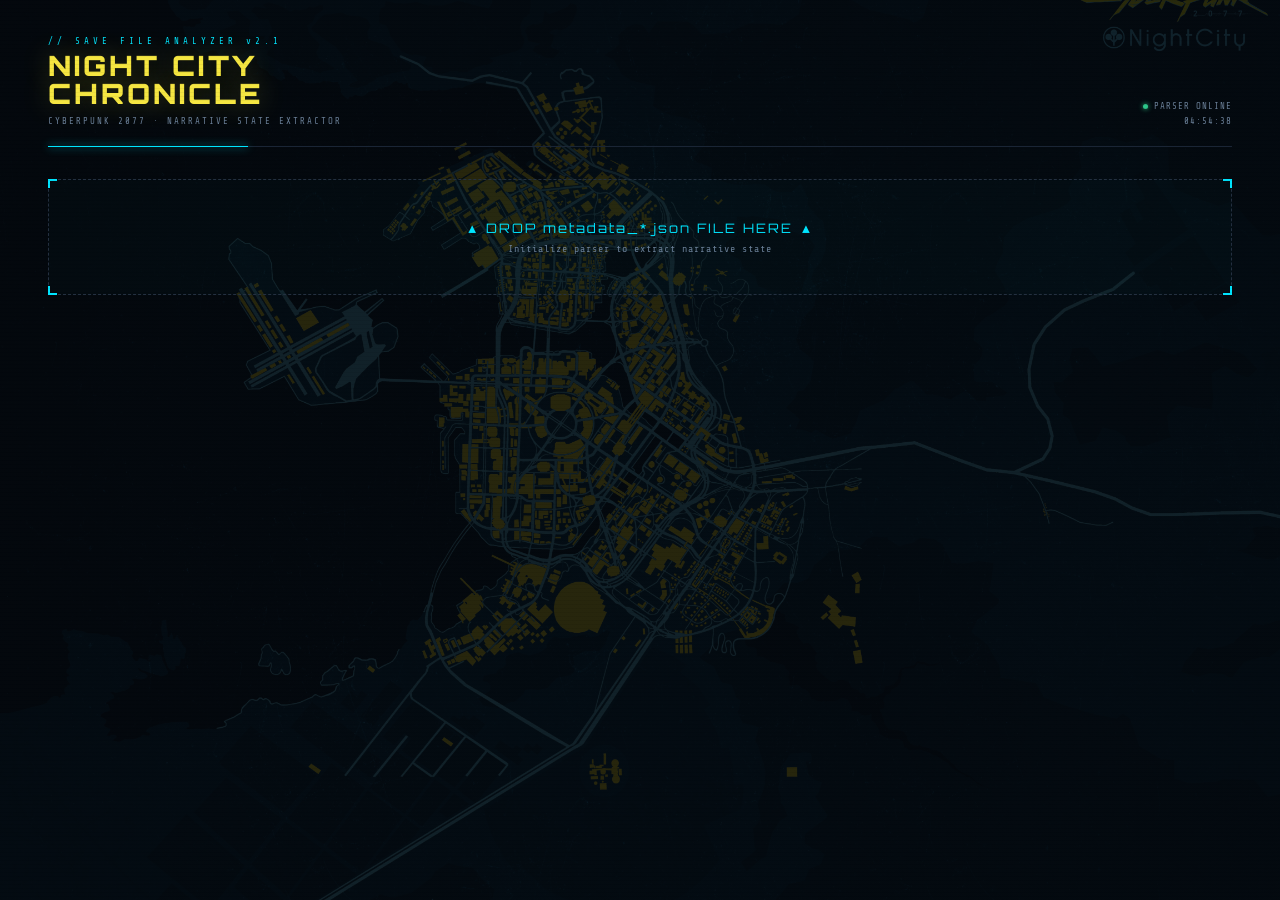
==== commit 4fae9b57: "feat: update gitignore with documentation references" ====
--- a/index.html
+++ b/index.html
@@ -1,164 +1,181 @@
 <!DOCTYPE html>
 <html lang="en">
+
 <head>
-    <meta charset="UTF-8">
-    <meta name="viewport" content="width=device-width, initial-scale=1.0">
-    <title>Night City Chronicle — Save File Analyzer</title>
-    <link rel="stylesheet" href="css/styles.css">
+  <meta charset="UTF-8">
+  <meta name="viewport" content="width=device-width, initial-scale=1.0">
+  <title>Night City Chronicle — Save File Analyzer</title>
+  <link rel="stylesheet" href="css/styles.css">
 </head>
+
 <body>
-<div class="app">
+  <div class="app">
 
-  <!-- HEADER -->
-  <div class="header">
-    <div>
-      <div class="logo-eyebrow">// SAVE FILE ANALYZER v2.1</div>
-      <div class="logo-title">NIGHT CITY<br>CHRONICLE</div>
-      <div class="logo-sub">CYBERPUNK 2077 · NARRATIVE STATE EXTRACTOR</div>
+    <!-- HEADER -->
+    <div class="header">
+      <div>
+        <div class="logo-eyebrow">// SAVE FILE ANALYZER v2.1</div>
+        <div class="logo-title">NIGHT CITY<br>CHRONICLE</div>
+        <div class="logo-sub">CYBERPUNK 2077 · NARRATIVE STATE EXTRACTOR</div>
+      </div>
+      <div class="header-meta">
+        <div class="meta-line"><span class="dot"></span> PARSER ONLINE</div>
+        <div class="meta-line" id="clock">--:--:--</div>
+      </div>
     </div>
-    <div class="header-meta">
-      <div class="meta-line"><span class="dot"></span> PARSER ONLINE</div>
-      <div class="meta-line" id="clock">--:--:--</div>
+
+    <!-- UPLOAD -->
+    <div class="upload-zone" id="upload-zone">
+      <div class="corner tl"></div>
+      <div class="corner tr"></div>
+      <div class="corner bl"></div>
+      <div class="corner br"></div>
+      <input type="file" id="file-input" accept=".json" style="display:none">
+      <div class="upload-label">▲ DROP metadata_*.json FILE HERE ▲</div>
+      <div class="upload-sub">Initialize parser to extract narrative state</div>
     </div>
-  </div>
 
-  <!-- UPLOAD -->
-  <div class="upload-zone" id="upload-zone">
-    <div class="corner tl"></div><div class="corner tr"></div>
-    <div class="corner bl"></div><div class="corner br"></div>
-    <input type="file" id="file-input" accept=".json" style="display:none">
-    <div class="upload-label">▲ DROP metadata_*.json FILE HERE ▲</div>
-    <div class="upload-sub">Initialize parser to extract narrative state</div>
-  </div>
+    <!-- DASHBOARD -->
+    <div id="dashboard">
+      <div class="dash-grid">
 
-  <!-- DASHBOARD -->
-  <div id="dashboard">
-    <div class="dash-grid">
+        <!-- LEFT: portrait -->
+        <div class="left-col">
+          <div class="card">
+            <div class="portrait-wrap" id="portrait-wrap">
+              <div class="portrait-placeholder" id="portrait-placeholder">
+                <svg width="52" height="52" viewBox="0 0 52 52" fill="none" opacity=".15">
+                  <circle cx="26" cy="18" r="10" stroke="#C0D0E0" stroke-width="1.5" />
+                  <path d="M6 48c0-11.046 8.954-20 20-20s20 8.954 20 20" stroke="#C0D0E0" stroke-width="1.5"
+                    stroke-linecap="round" />
+                </svg>
+                <span>NO PORTRAIT FILE</span>
+              </div>
+              <img id="portrait-img" src="" alt="V" class="portrait-img">
+            </div>
+          </div>
+        </div><!-- /left-col -->
 
-      <!-- LEFT: portrait -->
-      <div class="left-col">
-        <div class="card">
-          <div class="portrait-wrap" id="portrait-wrap">
-            <div class="portrait-placeholder" id="portrait-placeholder">
-              <svg width="52" height="52" viewBox="0 0 52 52" fill="none" opacity=".15">
-                <circle cx="26" cy="18" r="10" stroke="#C0D0E0" stroke-width="1.5"/>
-                <path d="M6 48c0-11.046 8.954-20 20-20s20 8.954 20 20" stroke="#C0D0E0" stroke-width="1.5" stroke-linecap="round"/>
+        <!-- RIGHT: Profile + Quests -->
+        <div class="right-col">
+          <div class="card">
+            <div class="card-head">
+              <svg width="10" height="10" viewBox="0 0 10 10" fill="none">
+                <rect x="1" y="1" width="8" height="8" stroke="currentColor" stroke-width="1" />
+                <rect x="3" y="3" width="4" height="4" fill="currentColor" opacity=".4" />
               </svg>
-              <span>NO PORTRAIT FILE</span>
+              V's Profile
             </div>
-            <img id="portrait-img" src="" alt="V" class="portrait-img">
-          </div>
-        </div>
-      </div><!-- /left-col -->
+            <div class="card-body">
+              <div class="profile-stats-grid">
+                <div class="stat-row"><span class="stat-label">LIFEPATH</span> <span class="stat-val"
+                    id="ui-lifepath">—</span></div>
+                <div class="stat-row"><span class="stat-label">PLAYTIME</span> <span class="stat-val"
+                    id="ui-playtime">—</span></div>
+                <div class="stat-row"><span class="stat-label">LEVEL</span> <span class="stat-val"
+                    id="ui-level">—</span></div>
+                <div class="stat-row"><span class="stat-label">STREET CRED</span><span class="stat-val"
+                    id="ui-streetcred">—</span></div>
+                <div class="stat-row"><span class="stat-label">DIFFICULTY</span> <span class="stat-val"
+                    id="ui-difficulty">—</span></div>
+                <div class="stat-row"><span class="stat-label">PATCH</span> <span class="stat-val"
+                    id="ui-patch">—</span></div>
+              </div>
 
-      <!-- RIGHT: Profile + Quests -->
-      <div class="right-col">
-        <div class="card">
-          <div class="card-head">
-            <svg width="10" height="10" viewBox="0 0 10 10" fill="none"><rect x="1" y="1" width="8" height="8" stroke="currentColor" stroke-width="1"/><rect x="3" y="3" width="4" height="4" fill="currentColor" opacity=".4"/></svg>
-            V's Profile
-          </div>
-          <div class="card-body">
-            <div class="profile-stats-grid">
-                <div class="stat-row"><span class="stat-label">LIFEPATH</span>    <span class="stat-val" id="ui-lifepath">—</span></div>
-                <div class="stat-row"><span class="stat-label">PLAYTIME</span>    <span class="stat-val" id="ui-playtime">—</span></div>
-                <div class="stat-row"><span class="stat-label">LEVEL</span>       <span class="stat-val" id="ui-level">—</span></div>
-                <div class="stat-row"><span class="stat-label">STREET CRED</span><span class="stat-val" id="ui-streetcred">—</span></div>
-                <div class="stat-row"><span class="stat-label">DIFFICULTY</span> <span class="stat-val" id="ui-difficulty">—</span></div>
-                <div class="stat-row"><span class="stat-label">PATCH</span>       <span class="stat-val" id="ui-patch">—</span></div>
-            </div>
+              <!-- ENDING SECTION (Dynamic stack of cards) -->
+              <div id="ending-badge" class="ending-badge"></div>
 
-            <!-- ENDING SECTION (Dynamic stack of cards) -->
-            <div id="ending-badge" class="ending-badge"></div>
-
-            <!-- QUEST STATS CARDS (2x2 Grid) -->
-            <div class="quest-stats-grid">
+              <!-- QUEST STATS CARDS (2x2 Grid) -->
+              <div class="quest-stats-grid">
                 <div class="quest-mini-card">
-                    <span class="ql">MAIN QUEST</span>
-                    <span class="qn" id="qn-main">—</span>
+                  <span class="ql">MAIN QUEST</span>
+                  <span class="qn" id="qn-main">—</span>
                 </div>
                 <div class="quest-mini-card">
-                    <span class="ql">SIDE QUESTS</span>
-                    <span class="qn" id="qn-side">—</span>
+                  <span class="ql">SIDE QUESTS</span>
+                  <span class="qn" id="qn-side">—</span>
                 </div>
                 <div class="quest-mini-card">
-                    <span class="ql">GIGS</span>
-                    <span class="qn" id="qn-gig">—</span>
+                  <span class="ql">GIGS</span>
+                  <span class="qn" id="qn-gig">—</span>
                 </div>
                 <div class="quest-mini-card">
-                    <span class="ql">NCPD SCANNER</span>
-                    <span class="qn" id="qn-ncpd">—</span>
+                  <span class="ql">NCPD SCANNER</span>
+                  <span class="qn" id="qn-ncpd">—</span>
                 </div>
+              </div>
             </div>
           </div>
-        </div>
-      </div><!-- /right-col -->
+        </div><!-- /right-col -->
 
-    </div><!-- /dash-grid -->
+      </div><!-- /dash-grid -->
 
-    <!-- FULL WIDTH BOTTOM: narrative chronicle -->
-    <div class="card chronicle-card">
+      <!-- FULL WIDTH BOTTOM: narrative chronicle -->
+      <div class="card chronicle-card">
         <div class="chronicle-head">
-            <div class="chronicle-title">
-            <svg width="10" height="10" viewBox="0 0 10 10" fill="none"><path d="M1 2h8M1 5h6M1 8h7" stroke="currentColor" stroke-width="1.2" stroke-linecap="round"/></svg>
+          <div class="chronicle-title">
+            <svg width="10" height="10" viewBox="0 0 10 10" fill="none">
+              <path d="M1 2h8M1 5h6M1 8h7" stroke="currentColor" stroke-width="1.2" stroke-linecap="round" />
+            </svg>
             Story Timeline Matrix
-            </div>
-            <div class="view-tabs">
-                <button class="view-tab active" data-view="flowchart">Flowchart</button>
-                <button class="view-tab" data-view="list">Chronicle</button>
-            </div>
+          </div>
+          <div class="view-tabs">
+            <button class="view-tab active" data-view="flowchart">Flowchart</button>
+            <button class="view-tab" data-view="list">Chronicle</button>
+          </div>
         </div>
         <!-- VIEW 1: DBH FLOWCHART -->
         <div id="view-flowchart" class="dbh-timeline-wrapper">
-            <div class="dbh-header">
-                <div class="dbh-completion" id="dbh-completion">0% NARRATIVE COMPLETE</div>
-                <div class="dbh-header-title">MAIN STORYLINE</div>
-                <div class="dbh-stats-bar">
-                    <div class="dbh-stat-block">ACTS <span>03</span></div>
-                    <div class="dbh-stat-block">CRITICAL PATH <span id="dbh-path-count">0</span></div>
-                    <div class="dbh-stat-block">ENDINGS <span id="dbh-ending-count">0</span></div>
-                </div>
+          <div class="dbh-header">
+            <div class="dbh-completion" id="dbh-completion">0% NARRATIVE COMPLETE</div>
+            <div class="dbh-header-title">MAIN STORYLINE</div>
+            <div class="dbh-stats-bar">
+              <div class="dbh-stat-block">ACTS <span>03</span></div>
+              <div class="dbh-stat-block">CRITICAL PATH <span id="dbh-path-count">0</span></div>
+              <div class="dbh-stat-block">ENDINGS <span id="dbh-ending-count">0</span></div>
             </div>
-            
-            <div id="dbh-canvas" class="dbh-canvas">
-                <!-- Dynamically injected -->
-                <div class="empty-state">AWAITING SAVE DATA...</div>
-            </div>
+          </div>
+
+          <div id="dbh-canvas" class="dbh-canvas">
+            <!-- Dynamically injected -->
+            <div class="empty-state">AWAITING SAVE DATA...</div>
+          </div>
         </div>
 
         <!-- VIEW 2: ORIGINAL LIST -->
         <div id="view-list" style="display:none">
-            <div class="chronicle-head" style="border-top:none; background: rgba(255,255,255,0.01)">
-                <div style="display:flex;align-items:center;gap:10px;flex-wrap:wrap">
-                <div class="filters" id="filters">
-                    <button class="filter-pill active" data-tag="all">ALL</button>
-                    <button class="filter-pill" data-tag="lifepath">Lifepath</button>
-                    <button class="filter-pill" data-tag="romance">Romances</button>
-                    <button class="filter-pill" data-tag="death">Deaths</button>
-                    <button class="filter-pill" data-tag="choice">Choices</button>
-                    <button class="filter-pill" data-tag="ep1">Phantom Liberty</button>
-                    <button class="filter-pill" data-tag="side">Side Quests</button>
-                </div>
-                <span class="fact-count" id="fact-count"></span>
-                </div>
+          <div class="chronicle-head" style="border-top:none; background: rgba(255,255,255,0.01)">
+            <div style="display:flex;align-items:center;gap:10px;flex-wrap:wrap">
+              <div class="filters" id="filters">
+                <button class="filter-pill active" data-tag="all">ALL</button>
+                <button class="filter-pill" data-tag="lifepath">Lifepath</button>
+                <button class="filter-pill" data-tag="romance">Romances</button>
+                <button class="filter-pill" data-tag="death">Deaths</button>
+                <button class="filter-pill" data-tag="choice">Choices</button>
+                <button class="filter-pill" data-tag="ep1">Phantom Liberty</button>
+                <button class="filter-pill" data-tag="side">Side Quests</button>
+              </div>
+              <span class="fact-count" id="fact-count"></span>
             </div>
-            <ul class="fact-list" id="ui-story-facts">
-                <li class="empty-state">AWAITING SAVE FILE</li>
-            </ul>
+          </div>
+          <ul class="fact-list" id="ui-story-facts">
+            <li class="empty-state">AWAITING SAVE FILE</li>
+          </ul>
         </div>
-    </div>
+      </div>
 
-  </div><!-- /dashboard -->
+    </div><!-- /dashboard -->
 
-</div><!-- /app -->
+  </div><!-- /app -->
 
-<script src="js/parser.js"></script>
+  <script src="js/parser.js"></script>
 
-<script>
-// Global clock
-const clockEl = document.getElementById('clock');
-setInterval(() => { clockEl.textContent = new Date().toLocaleTimeString('en-GB') }, 1000);
-</script>
+  <script>
+    // Global clock
+    const clockEl = document.getElementById('clock');
+    setInterval(() => { clockEl.textContent = new Date().toLocaleTimeString('en-GB') }, 1000);
+  </script>
 
 </body>
+
 </html>
